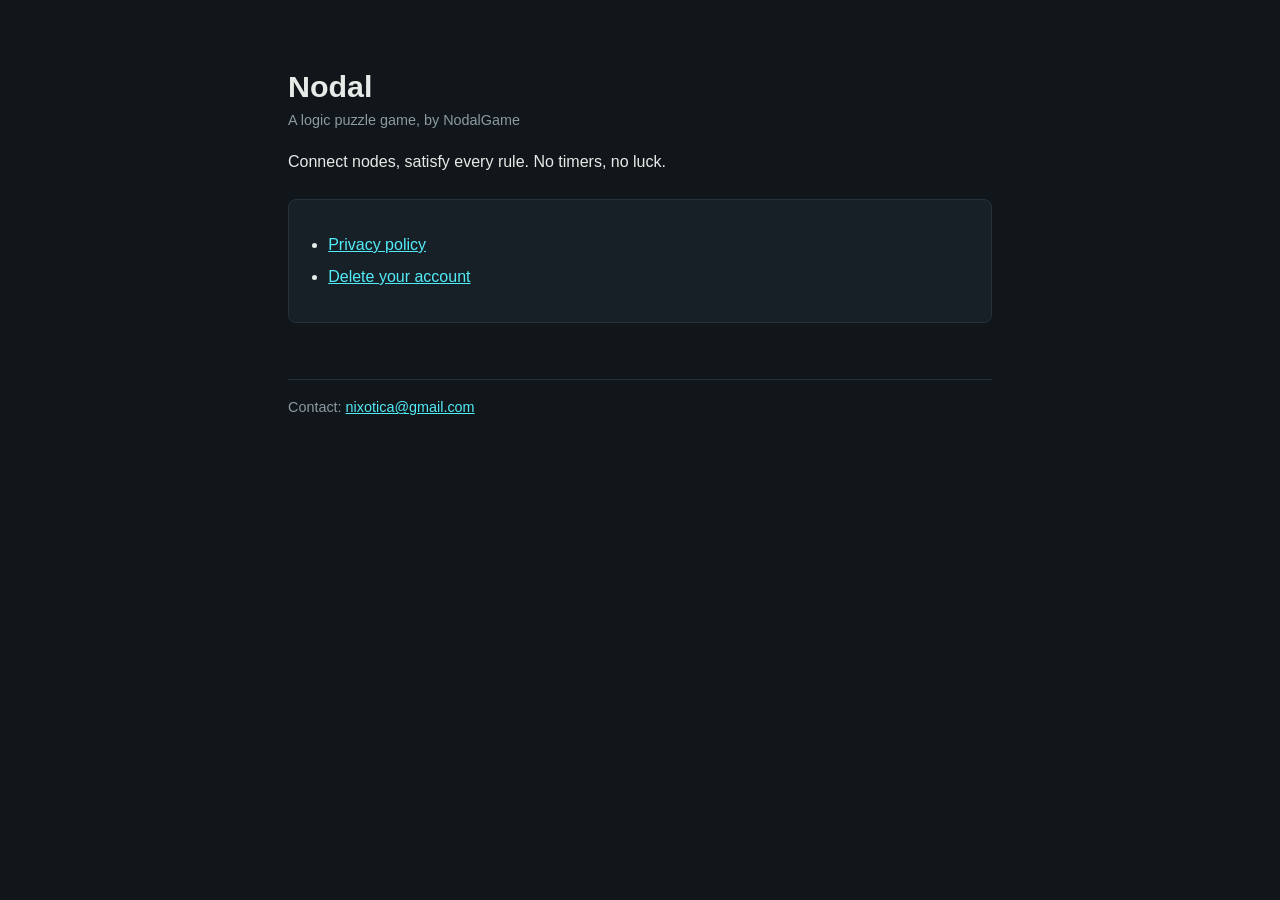
==== index.html @ af57559f "Add privacy policy and account deletion pages Both are required by Google Play: the privacy policy f" ====
<!doctype html>
<html lang="en">
<head>
<meta charset="utf-8">
<meta name="viewport" content="width=device-width, initial-scale=1">
<title>Nodal: Brain Puzzles</title>
<link rel="stylesheet" href="style.css">
</head>
<body>
<h1>Nodal</h1>
<p class="meta">A logic puzzle game, by NodalGame</p>
<p>Connect nodes, satisfy every rule. No timers, no luck.</p>
<div class="card">
<ul>
  <li><a href="privacy.html">Privacy policy</a></li>
  <li><a href="delete-account.html">Delete your account</a></li>
</ul>
</div>
<footer>Contact: <a href="mailto:nixotica@gmail.com">nixotica@gmail.com</a></footer>
</body>
</html>
---- style.css ----
:root { color-scheme: dark; }
body {
  background: #10161a;
  color: #e6ebe7;
  font: 16px/1.65 -apple-system, BlinkMacSystemFont, "Segoe UI", Roboto, sans-serif;
  margin: 0 auto;
  max-width: 44rem;
  padding: 3rem 1.25rem 5rem;
}
h1 { font-size: 1.9rem; line-height: 1.2; margin-bottom: .25rem; }
h2 { font-size: 1.15rem; margin-top: 2.25rem; color: #c9f5f3; }
a { color: #52ecf8; }
.meta { color: #8b9ba1; font-size: .9rem; margin-top: 0; }
.card {
  background: #172027;
  border: 1px solid #24313a;
  border-radius: 8px;
  padding: 1rem 1.25rem;
  margin: 1.5rem 0;
}
ul { padding-left: 1.2rem; }
li { margin: .35rem 0; }
code { background: #172027; padding: .1rem .35rem; border-radius: 4px; }
footer { margin-top: 3.5rem; color: #8b9ba1; font-size: .9rem; border-top: 1px solid #24313a; padding-top: 1rem; }
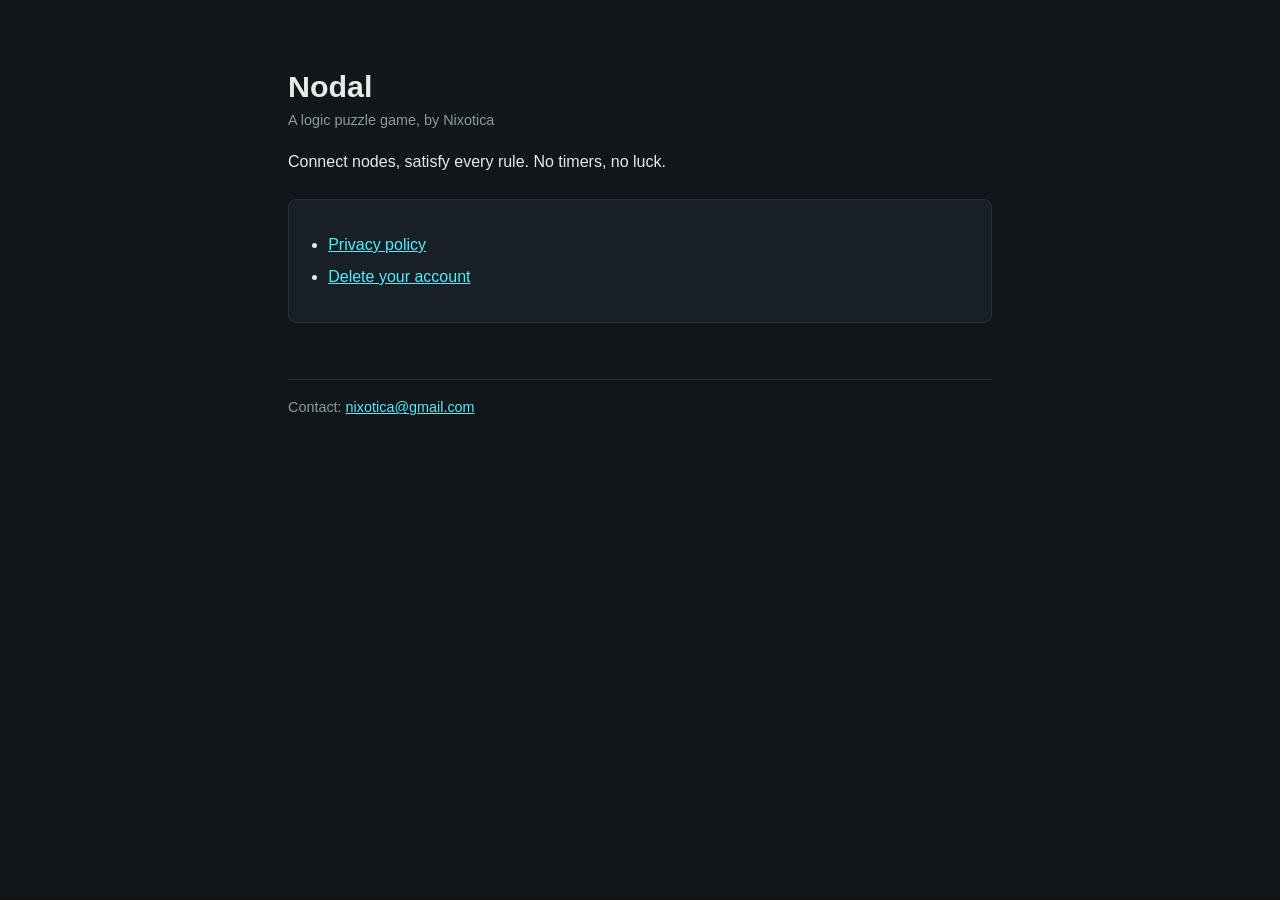
==== commit 1686f172: "Name Nixotica as the publisher Play requires the deletion page to refer to the app or developer name" ====
--- a/index.html
+++ b/index.html
@@ -8,7 +8,7 @@
 </head>
 <body>
 <h1>Nodal</h1>
-<p class="meta">A logic puzzle game, by NodalGame</p>
+<p class="meta">A logic puzzle game, by Nixotica</p>
 <p>Connect nodes, satisfy every rule. No timers, no luck.</p>
 <div class="card">
 <ul>
